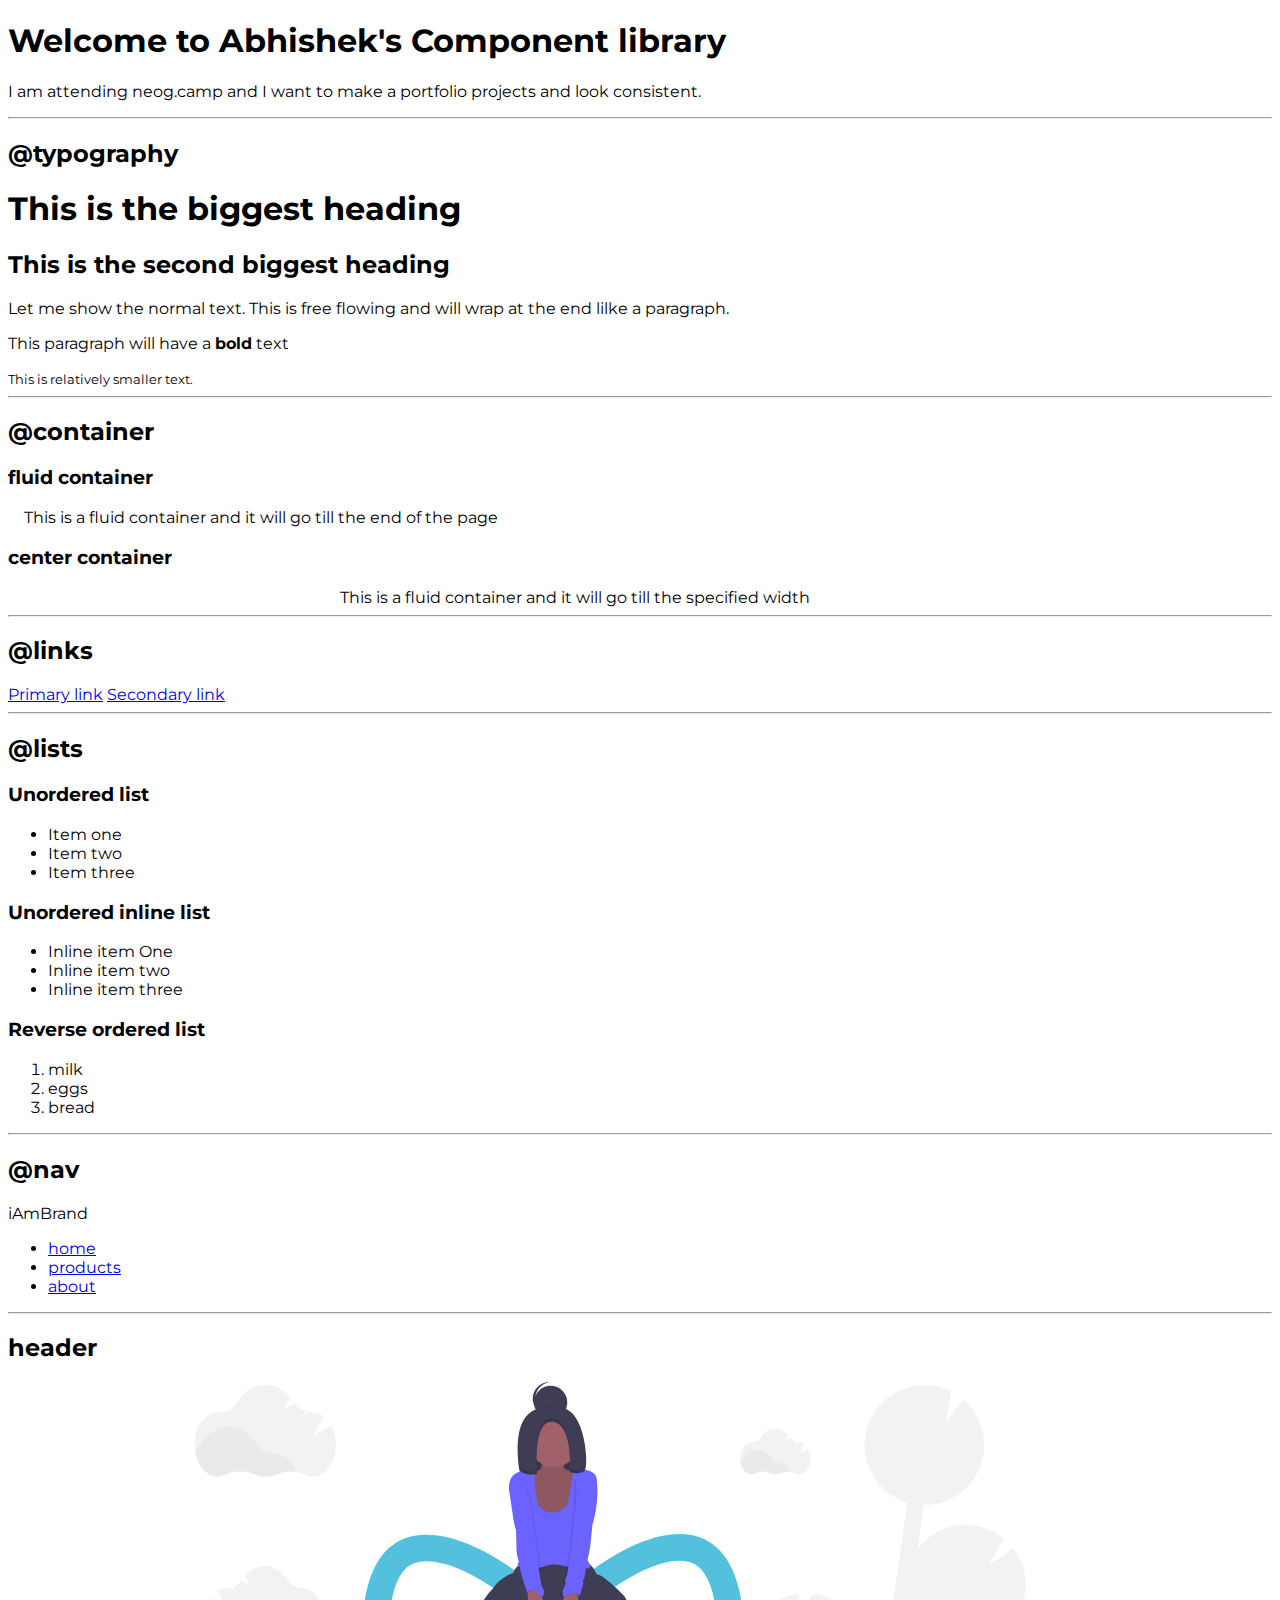
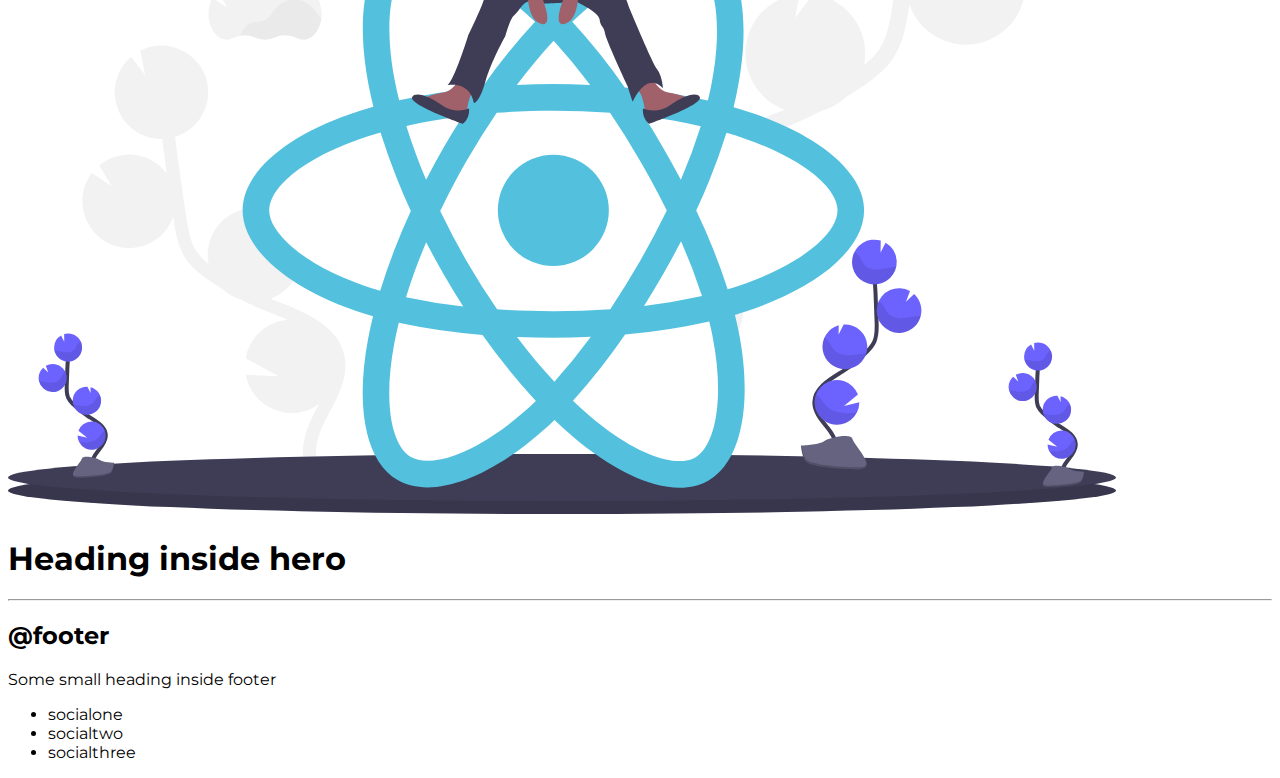
==== index.html @ 6c7a48fd "container" ====
<!DOCTYPE html>
<html lang="en">
<head>
    <meta charset="UTF-8">
    <meta name="viewport" content="width=device-width, initial-scale=1.0">
    <title>Component Library</title>
    
    <link href="styles.css" rel="stylesheet" />
</head>
<body>
    <h1>Welcome to Abhishek's Component library</h1>
    
    <p>I am attending neog.camp and I want to make a portfolio projects and look consistent.</p>
    <hr>

    <h2>@typography</h2>

    <h1>This is the biggest heading</h1>
    <h2>This is the second biggest heading</h2>
    <p>Let me show the normal text. This is free flowing and will wrap at the end lilke a paragraph.</p>
    <p>This paragraph will have a 
    <strong>bold</strong> text </p>
    <small>This is relatively smaller text.</small>
    <hr>
    <h2>@container</h2>
    <h3>fluid container</h3>
    <div class="container ">This is a fluid container and it will go till the end of the page</div>

    <h3>center container</h3>
    <div class="container container-center">This is a fluid container and it will go till the specified width</div>
<hr>

    <h2>@links</h2>
    <a href="/">Primary link</a>
    <a href="/">Secondary link</a>
    <hr>

    <h2>@lists</h2>
    <h3>Unordered list</h3>
    <ul>
        <li>Item one</li>
        <li>Item two</li>
        <li>Item three</li>
    </ul>

    <h3>Unordered inline list</h3>
    <ul>
        <li>Inline item One</li>
        <li>Inline item two</li>
        <li>Inline item three</li>
    </ul>

    <h3>Reverse ordered list</h3>
    <ol>
        <li>milk</li>
        <li>eggs</li>
        <li>bread</li>
    </ol>
    <hr />
    <h2>@nav</h2>
    <nav>
        <div>iAmBrand</div>
        <ul>
            <li>
                <a href="/">home</a>
            </li>
            <li>
                <a href="/">products</a>
            </li>
            <li>
                <a href="/">about</a>
            </li>
        </ul>
    </nav>

    <hr>

    <h2>header</h2>

    <header>
        <img src="images/hero.svg" />
        <h1>Heading inside hero</h1>
    </header>
<hr>
<h2>@footer</h2>
    <footer>
        <div>Some small heading inside footer</div>
        <ul>
            <li>socialone</li>
            <li>socialtwo</li>
            <li>socialthree</li>
        </ul>
    </footer>


</div>

</body>
</html>
---- styles.css ----
@import url('https://fonts.googleapis.com/css2?family=Montserrat:wght@400;700&display=swap');

body{
    font-family: 'Montserrat', sans-serif;
}

/** container**/
.container{
    padding-left: 1rem;
    padding-right: 1rem;
}
.container-center{
    max-width: 600px;
    margin: auto;
}
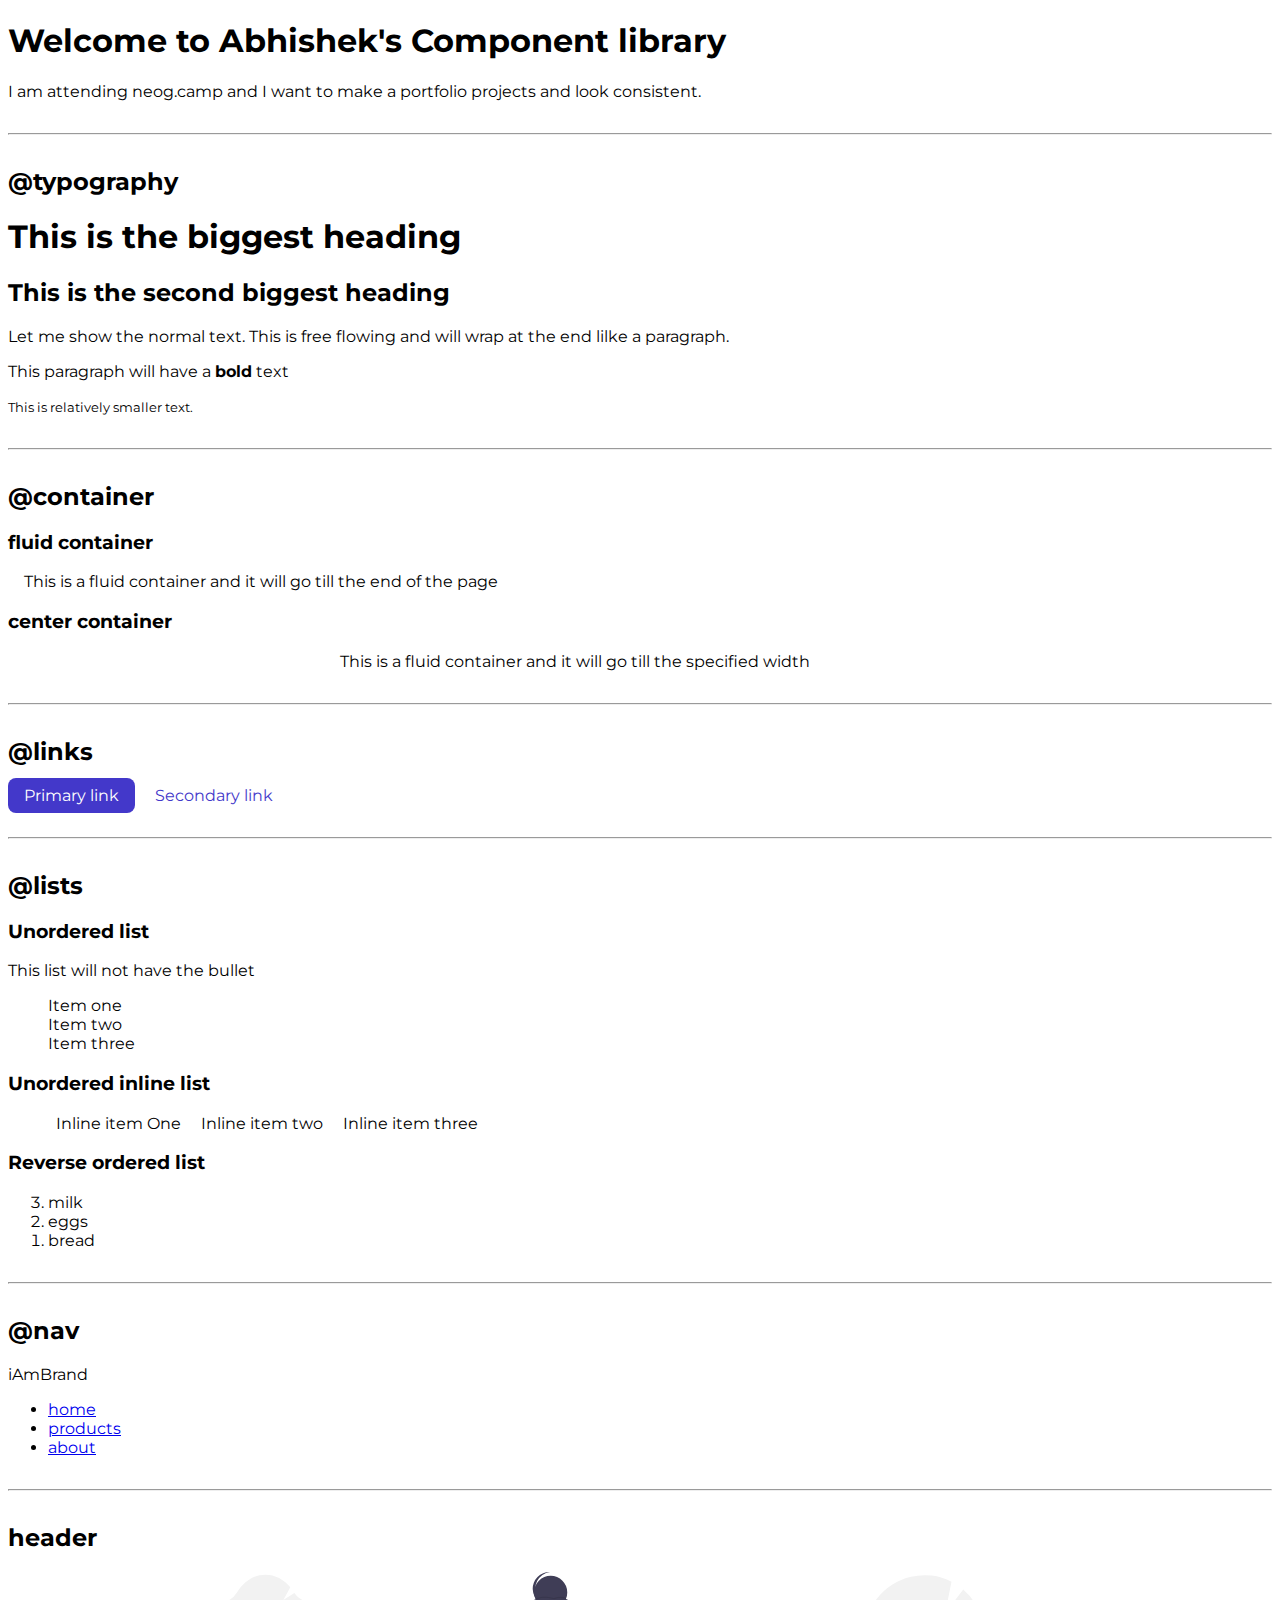
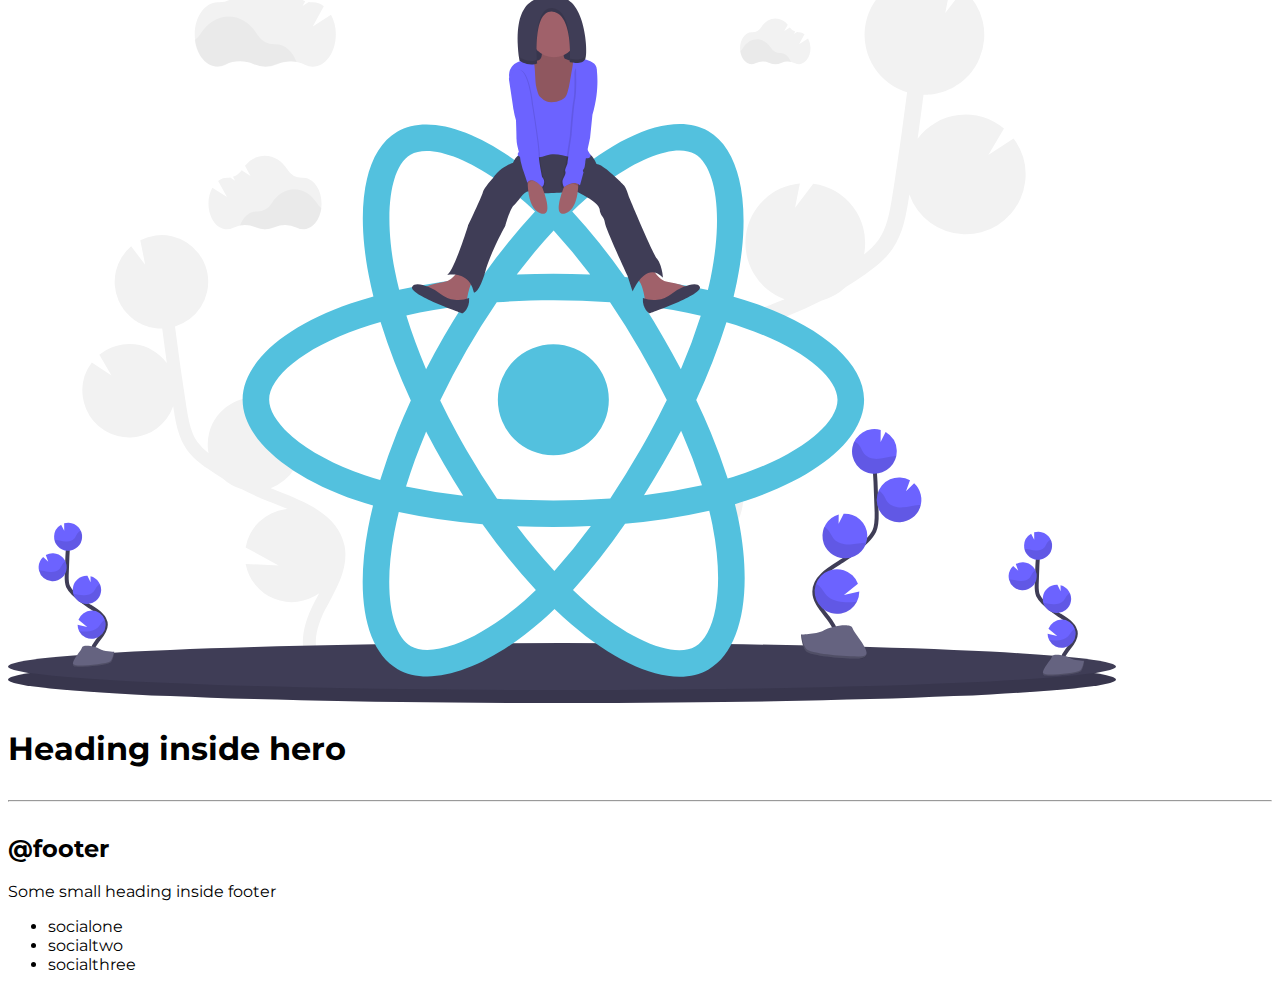
==== commit b7156a80: "list" ====
--- a/index.html
+++ b/index.html
@@ -31,27 +31,28 @@
 <hr>
 
     <h2>@links</h2>
-    <a href="/">Primary link</a>
-    <a href="/">Secondary link</a>
+    <a class="link link-primary href="/">Primary link</a>
+    <a class="link link-secondary href="/">Secondary link</a>
     <hr>
 
     <h2>@lists</h2>
     <h3>Unordered list</h3>
-    <ul>
+    <p>This list will not have the  bullet</p>
+    <ul class="list-non-bullet">
         <li>Item one</li>
         <li>Item two</li>
         <li>Item three</li>
     </ul>
 
     <h3>Unordered inline list</h3>
-    <ul>
-        <li>Inline item One</li>
-        <li>Inline item two</li>
-        <li>Inline item three</li>
+    <ul class="list-non-bullet">
+        <li class="list-item-inline">Inline item One</li>
+        <li class="list-item-inline">Inline item two</li>
+        <li class="list-item-inline">Inline item three</li>
     </ul>
 
     <h3>Reverse ordered list</h3>
-    <ol>
+    <ol reversed>
         <li>milk</li>
         <li>eggs</li>
         <li>bread</li>
--- a/styles.css
+++ b/styles.css
@@ -1,15 +1,46 @@
 @import url('https://fonts.googleapis.com/css2?family=Montserrat:wght@400;700&display=swap');
 
+:root {
+    --primary-color: #4338CA;
+}
 body{
     font-family: 'Montserrat', sans-serif;
 }
 
 /** container**/
 .container{
-    padding-left: 1rem;
-    padding-right: 1rem;
+    padding: 0rem 1rem
 }
 .container-center{
     max-width: 600px;
     margin: auto;
 }
+hr{
+    margin: 2rem 0rem;
+}
+/** links**/
+.link{
+    text-decoration: none;
+    padding: 0.5rem 1rem;
+}
+.link-primary{
+    background-color: var(--primary-color);
+    border-radius: 0.5rem;
+    color: white;
+}
+
+.link-secondary {
+    color: var(--primary-color);
+    border-radius: 0.5rem;
+    border : 1px solid var
+    (--primary-color);
+}
+
+.list-non-bullet {
+    list-style: none;
+}
+
+.list-item-inline{
+    display: inline ;
+    padding: 0rem 0.5rem;
+}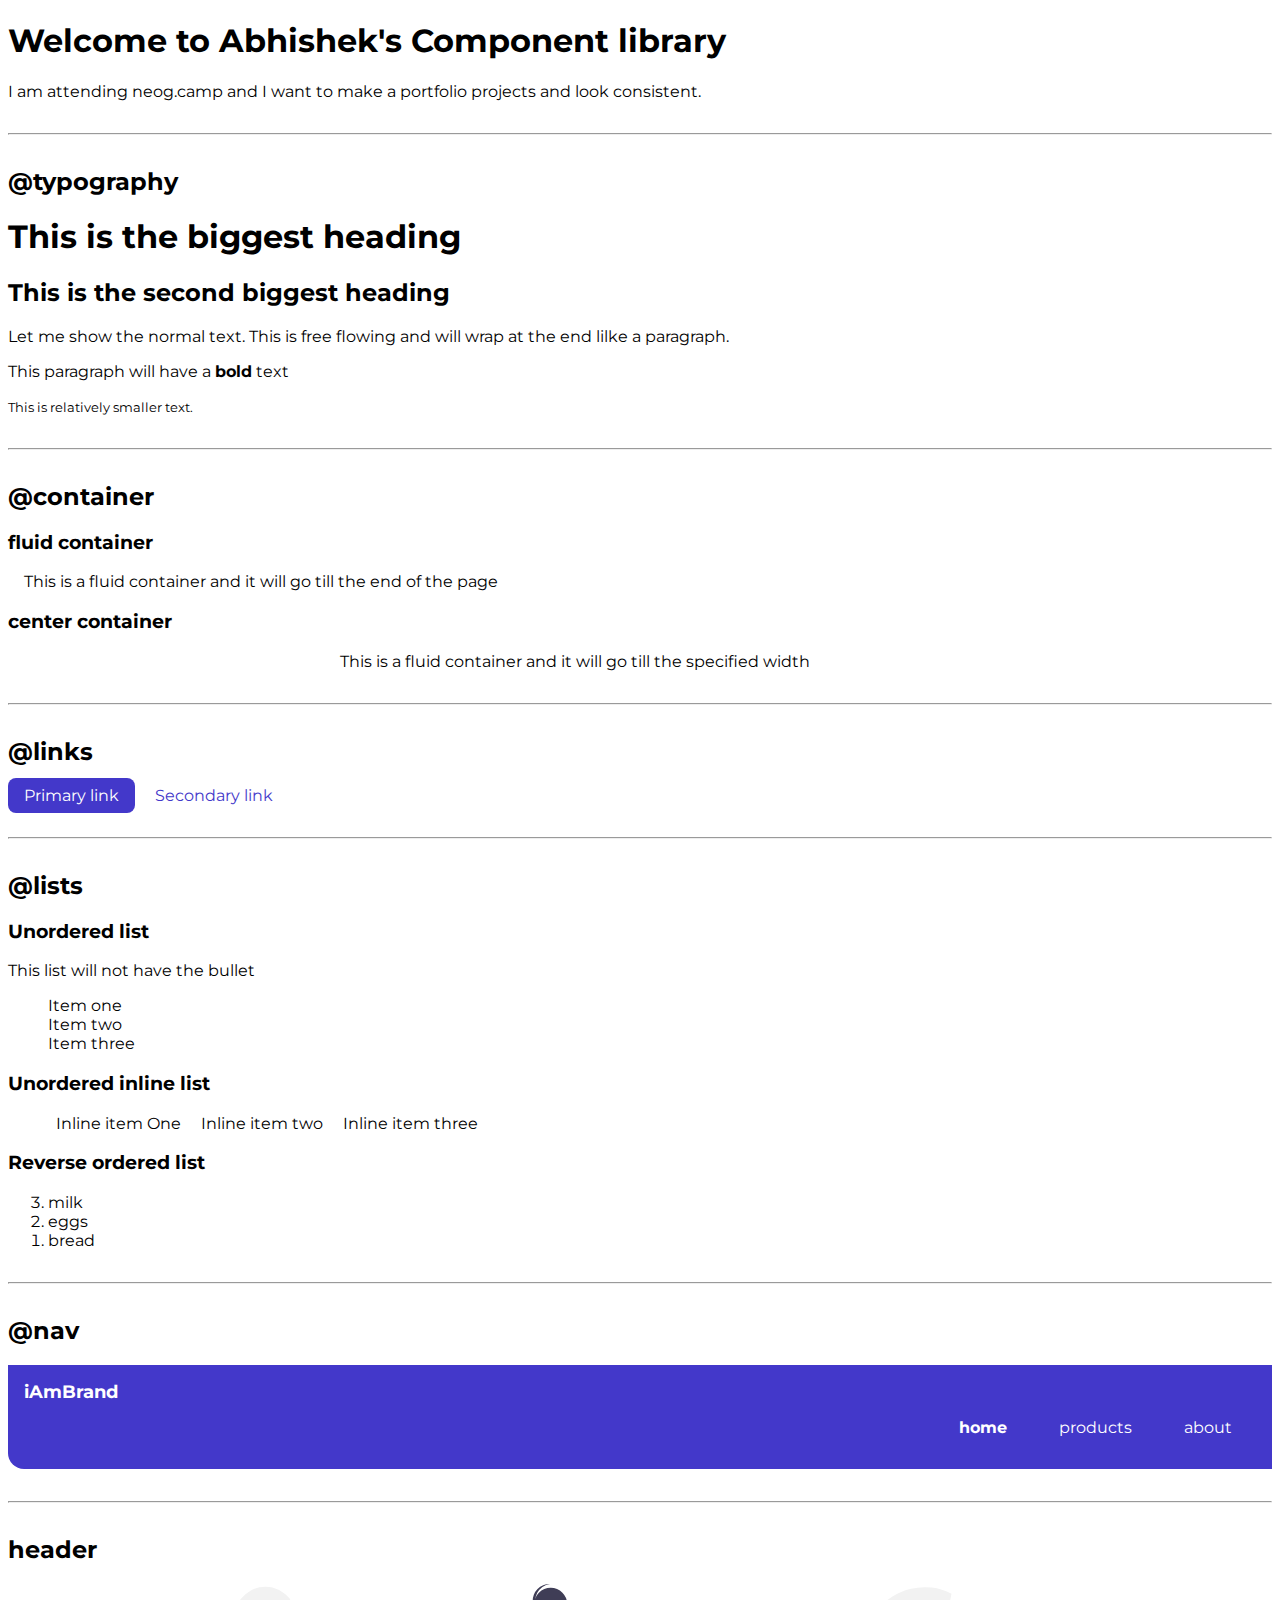
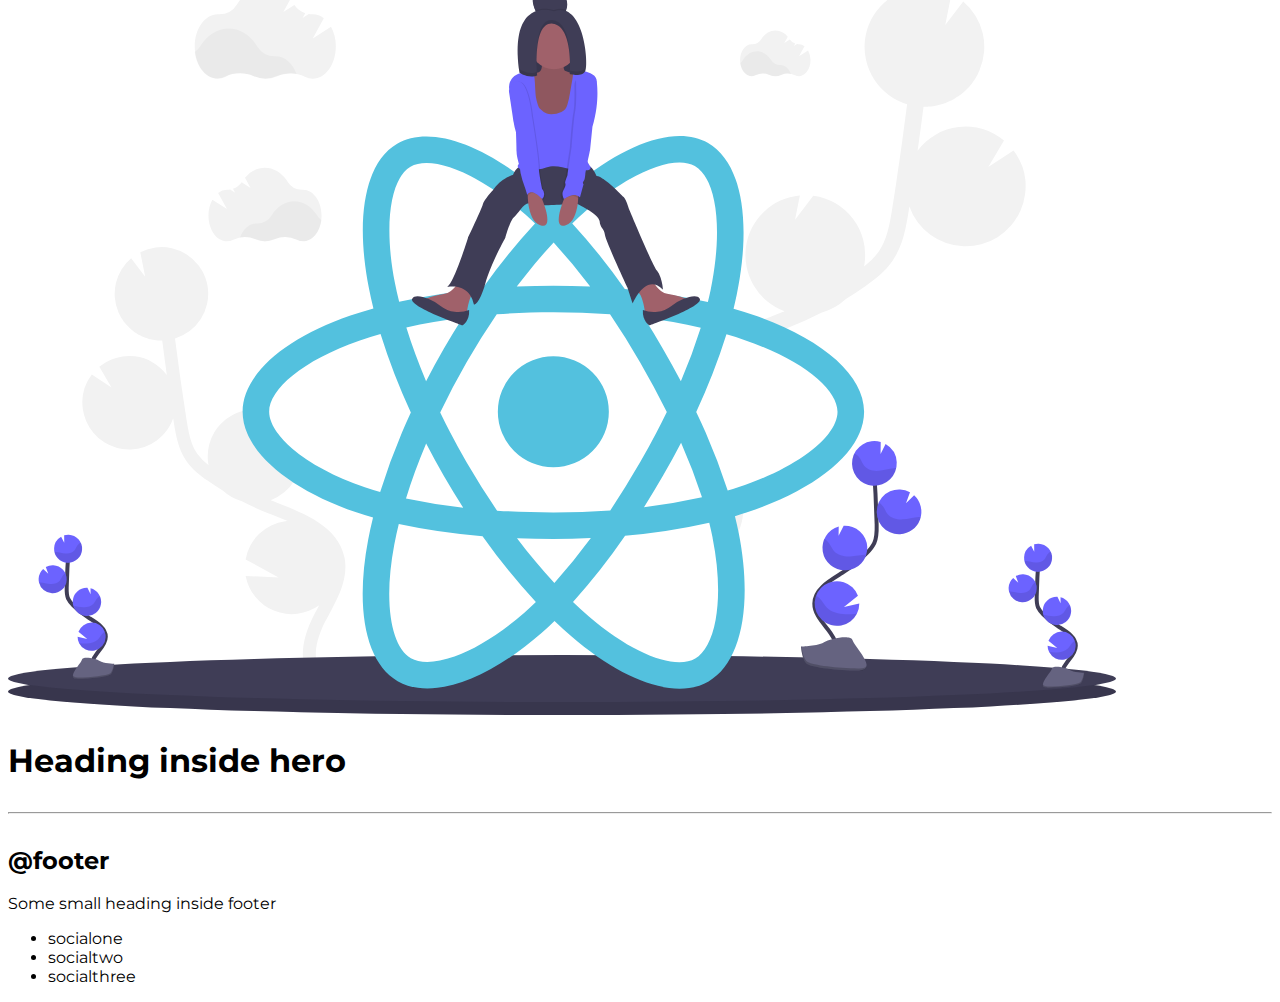
==== commit 0c5264b9: "navigation" ====
--- a/index.html
+++ b/index.html
@@ -59,17 +59,17 @@
     </ol>
     <hr />
     <h2>@nav</h2>
-    <nav>
-        <div>iAmBrand</div>
-        <ul>
-            <li>
-                <a href="/">home</a>
+    <nav class="navigation">
+        <div class="nav-brand">iAmBrand</div>
+        <ul class="list-non-bullet nav-pills">
+            <li class="list-item-inline">
+                <a class="link link-active" href="/">home</a>
             </li>
-            <li>
-                <a href="/">products</a>
+            <li class="list-item-inline">
+                <a class="link" href="/">products</a>
             </li>
-            <li>
-                <a href="/">about</a>
+            <li class="list-item-inline">
+                <a class="link" href="/">about</a>
             </li>
         </ul>
     </nav>
--- a/styles.css
+++ b/styles.css
@@ -43,4 +43,29 @@
 .list-item-inline{
     display: inline ;
     padding: 0rem 0.5rem;
+}
+
+/**  navigation**/
+.navigation {
+    background-color: var(--primary-color);
+    color: white;
+    padding: 1rem;
+    border-bottom-left-radius: 1rem;
+}
+
+.navigation .nav-brand{
+    font-weight: bold;
+    font-size: 1.1rem;
+}
+
+.navigation .link{
+    color: white;
+}
+
+.navigation .nav-pills {
+    text-align: right;
+}
+
+.navigation .link-active{
+    font-weight: bold;
 }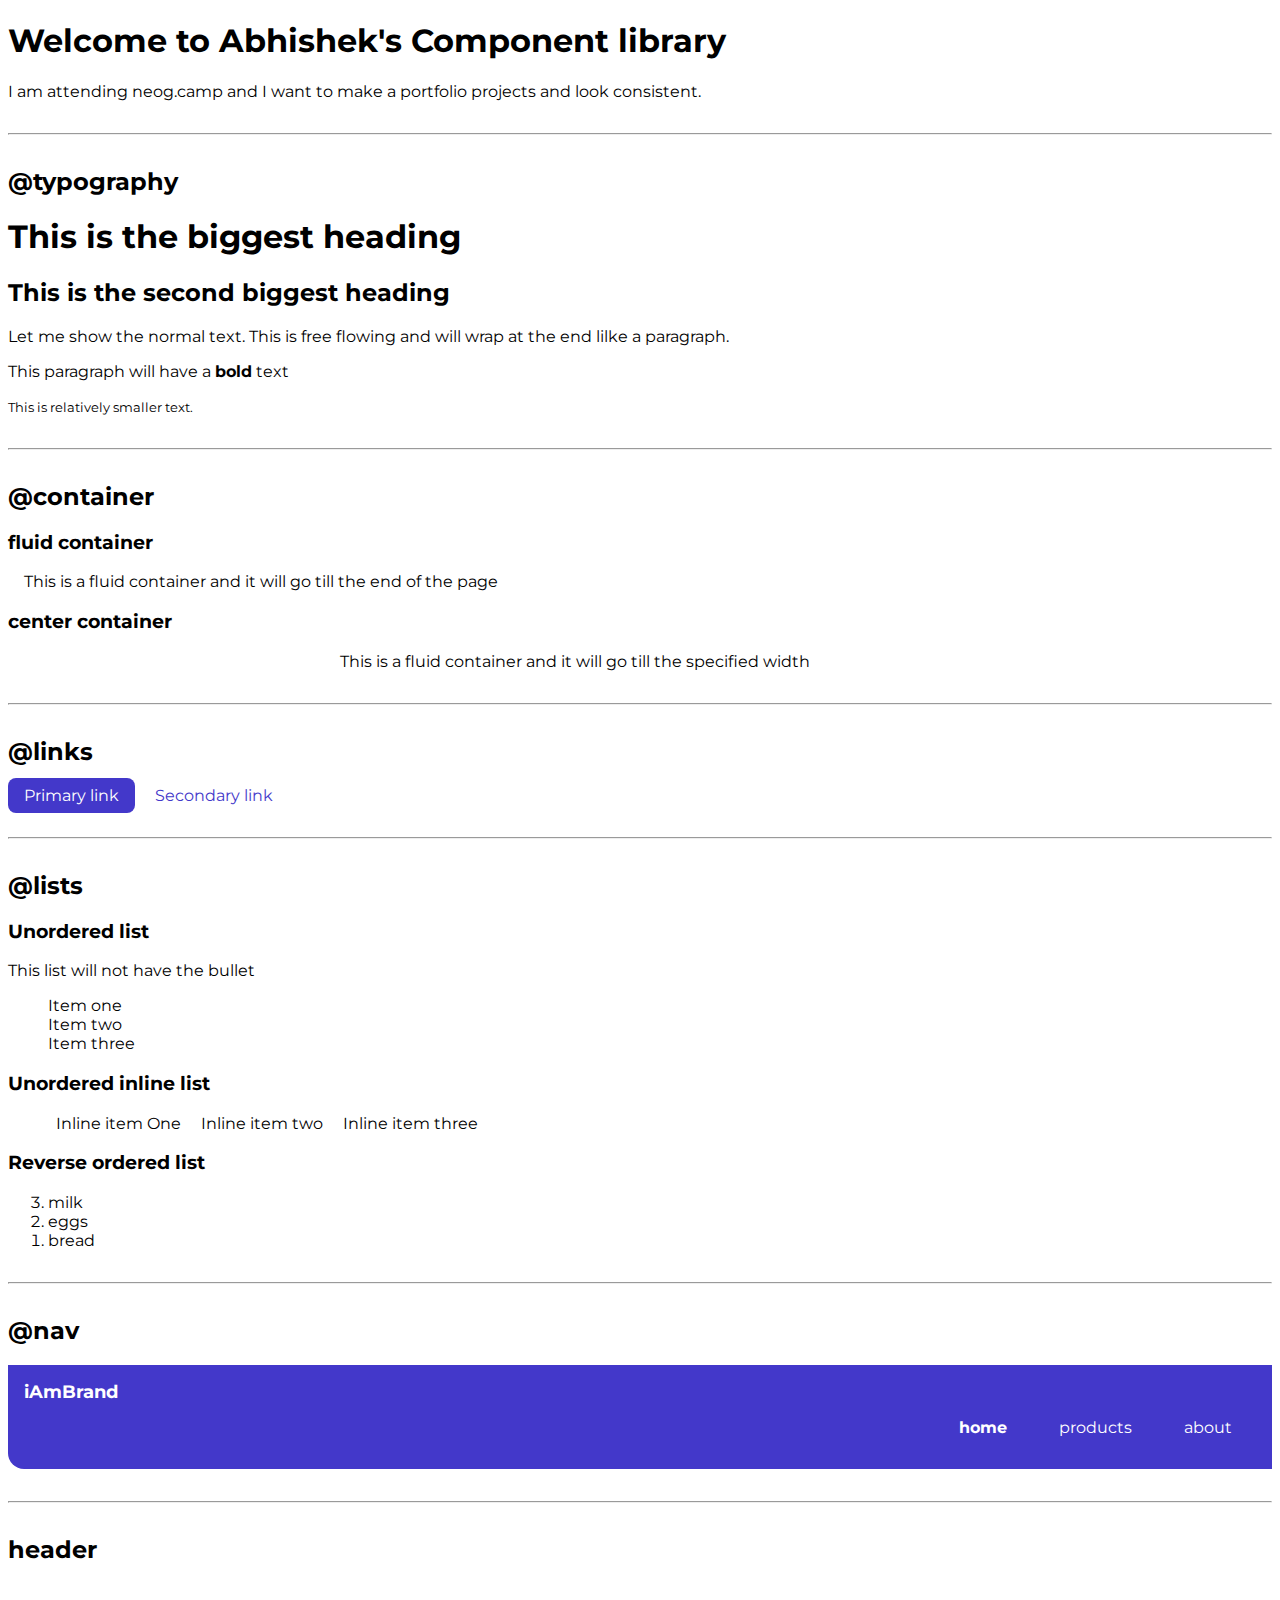
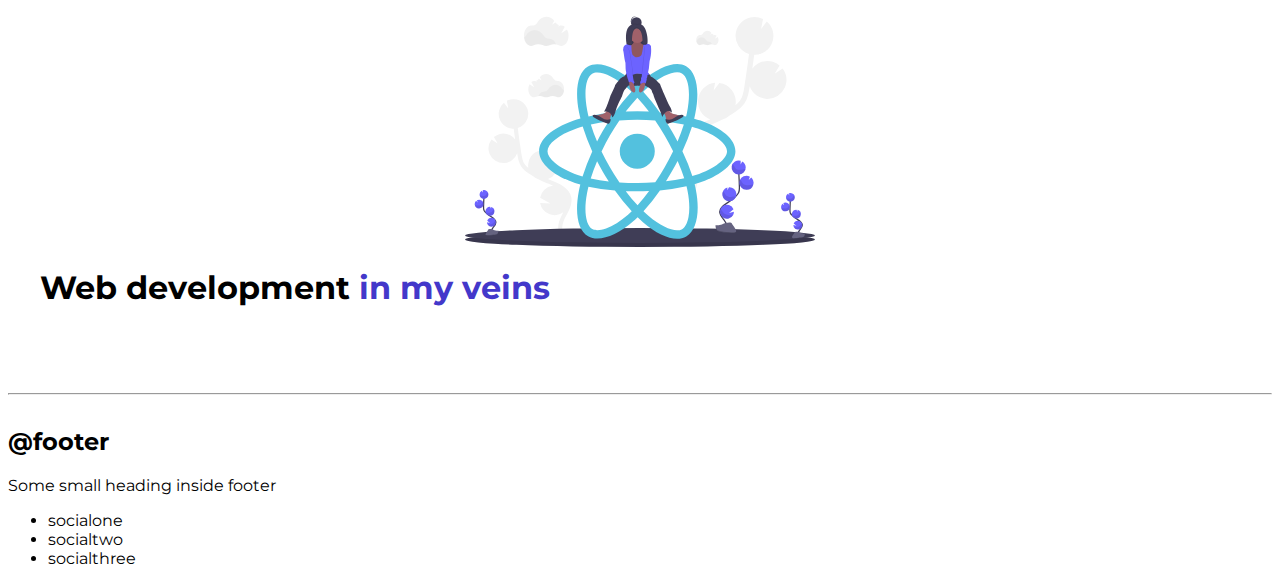
==== commit a70eab2c: "header" ====
--- a/index.html
+++ b/index.html
@@ -78,9 +78,9 @@
 
     <h2>header</h2>
 
-    <header>
-        <img src="images/hero.svg" />
-        <h1>Heading inside hero</h1>
+    <header class="hero">
+        <img class="hero-img" src="images/hero.svg" />
+        <h1 class="hero-heading" >Web development <span class="heading-inverted">in my veins</span></h1>
     </header>
 <hr>
 <h2>@footer</h2>
--- a/styles.css
+++ b/styles.css
@@ -2,6 +2,7 @@
 
 :root {
     --primary-color: #4338CA;
+    --dark-gray: #71717A;
 }
 body{
     font-family: 'Montserrat', sans-serif;
@@ -68,4 +69,20 @@
 
 .navigation .link-active{
     font-weight: bold;
+}
+
+/** header **/
+.hero{
+    padding: 2rem;
+}
+
+.hero .hero-img{
+    max-width: 350px;
+    display: block;
+    margin: auto;
+}
+
+.hero .hero-heading .heading-inverted{
+    padding-top: 1rem;
+    color : var(--primary-color);
 }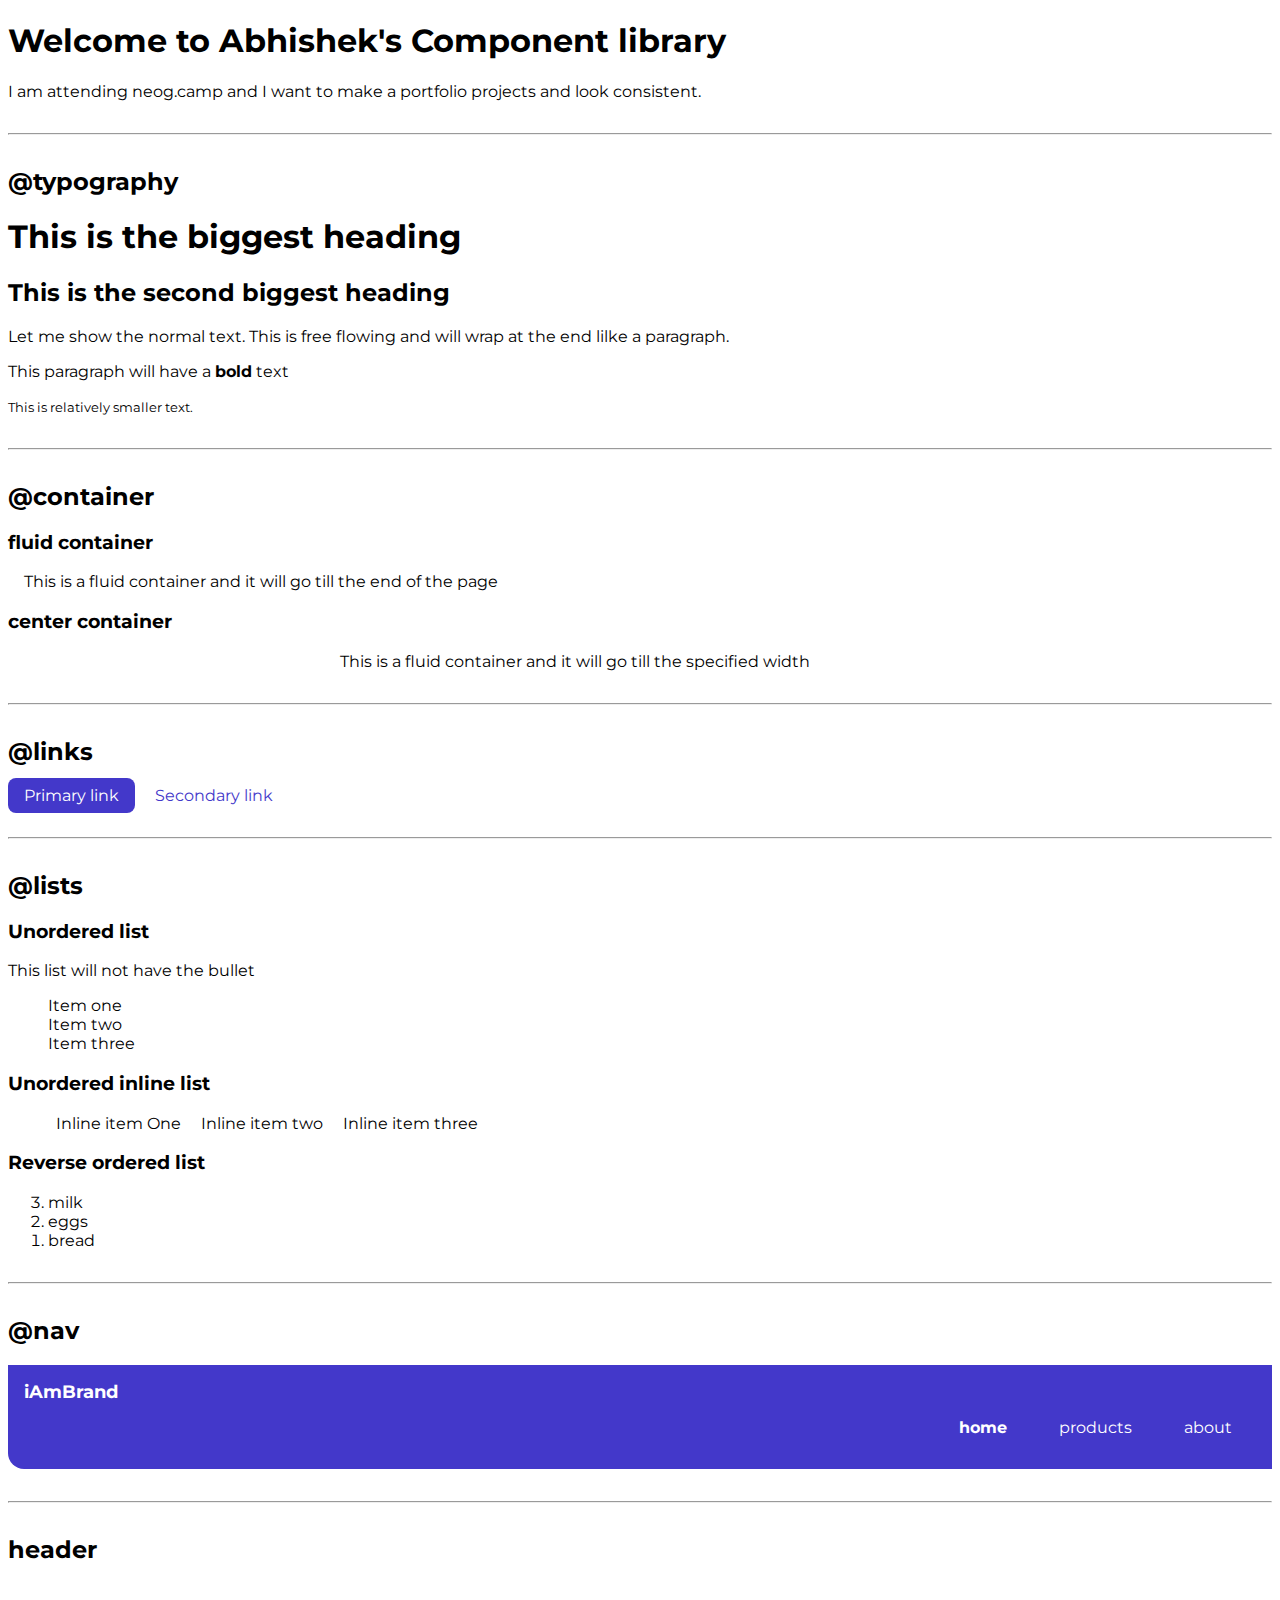
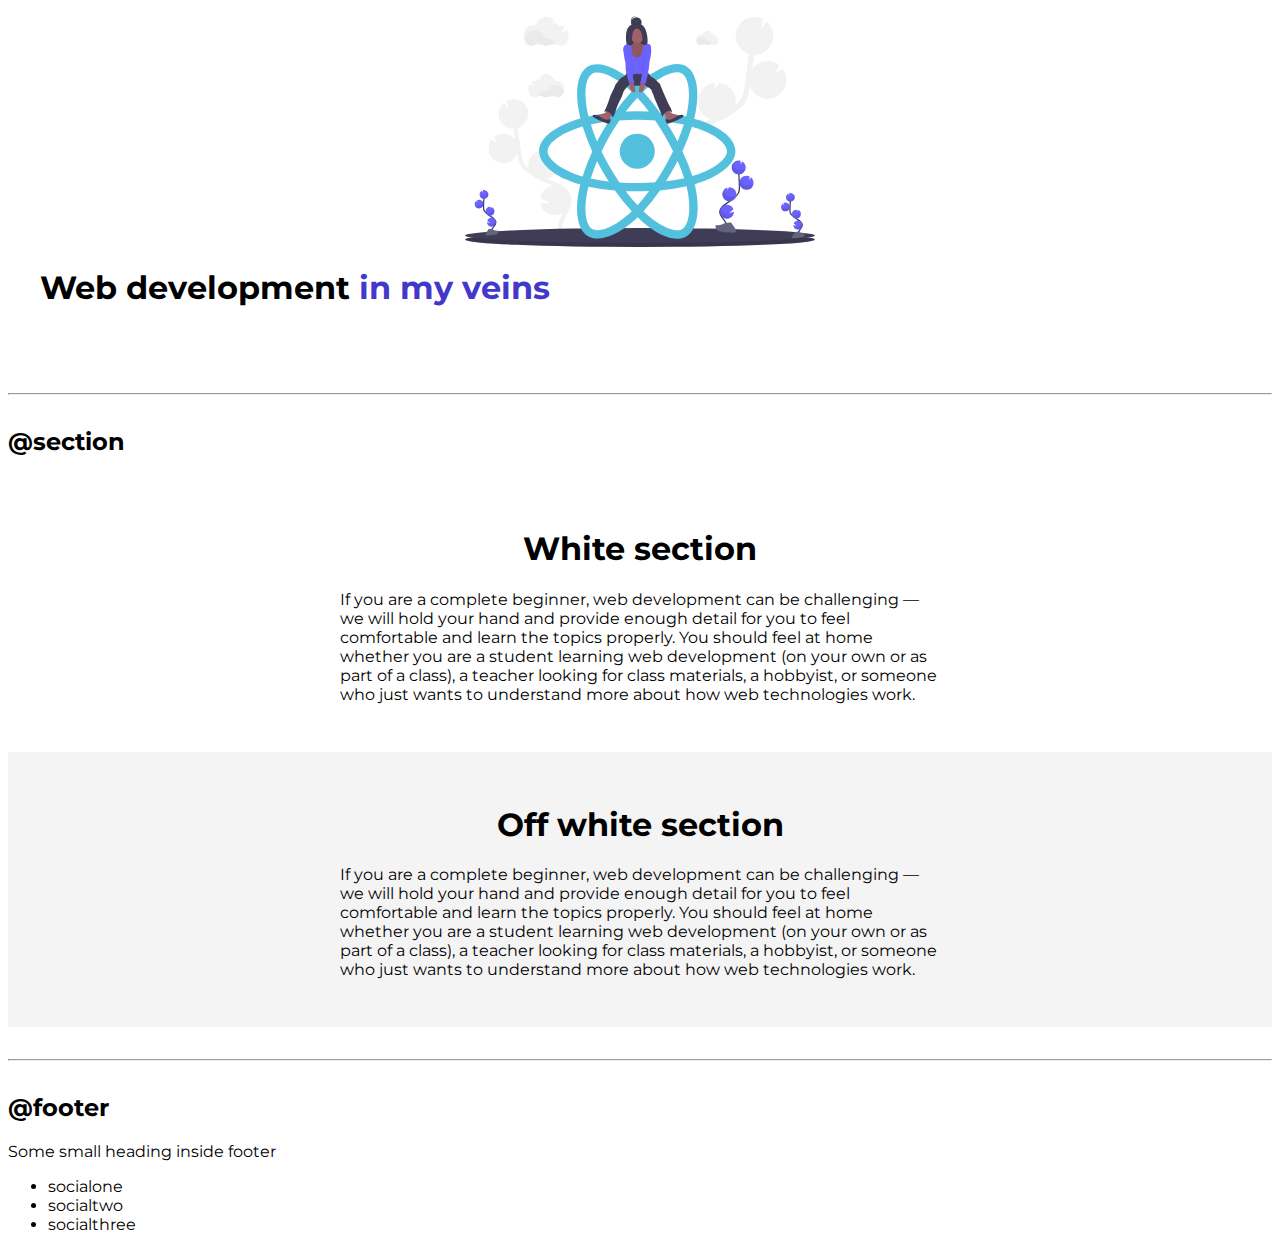
==== commit 3ca59db0: "section" ====
--- a/index.html
+++ b/index.html
@@ -83,6 +83,25 @@
         <h1 class="hero-heading" >Web development <span class="heading-inverted">in my veins</span></h1>
     </header>
 <hr>
+
+<h2>@section</h2>
+<section class="section">
+    <div class="container container-center">
+    <h1>White section</h1>
+    <p>If you are a complete beginner, web development can be challenging — we will hold your hand and provide enough detail for you to feel comfortable and learn the topics properly. You should feel at home whether you are a student learning web development (on your own or as part of a class), a teacher looking for class materials, a hobbyist, or someone who just wants to understand more about how web technologies work.</p>
+    </div>
+</section>
+
+<section class="section ow">
+    <div class="container container-center">
+        <h1>Off white section</h1>
+    <p>If you are a complete beginner, web development can be challenging — we will hold your hand and provide enough detail for you to feel comfortable and learn the topics properly. You should feel at home whether you are a student learning web development (on your own or as part of a class), a teacher looking for class materials, a hobbyist, or someone who just wants to understand more about how web technologies work.</p>
+    </div>
+</section>
+
+<hr>
+
+
 <h2>@footer</h2>
     <footer>
         <div>Some small heading inside footer</div>
--- a/styles.css
+++ b/styles.css
@@ -3,6 +3,7 @@
 :root {
     --primary-color: #4338CA;
     --dark-gray: #71717A;
+    --off-white: #F4F4F5;
 }
 body{
     font-family: 'Montserrat', sans-serif;
@@ -85,4 +86,17 @@
 .hero .hero-heading .heading-inverted{
     padding-top: 1rem;
     color : var(--primary-color);
+}
+
+/** sections **/
+
+.section{
+    padding: 2rem;
+}
+.section h1{
+    text-align: center;
+} 
+
+.ow {
+    background-color: var(--off-white);
 }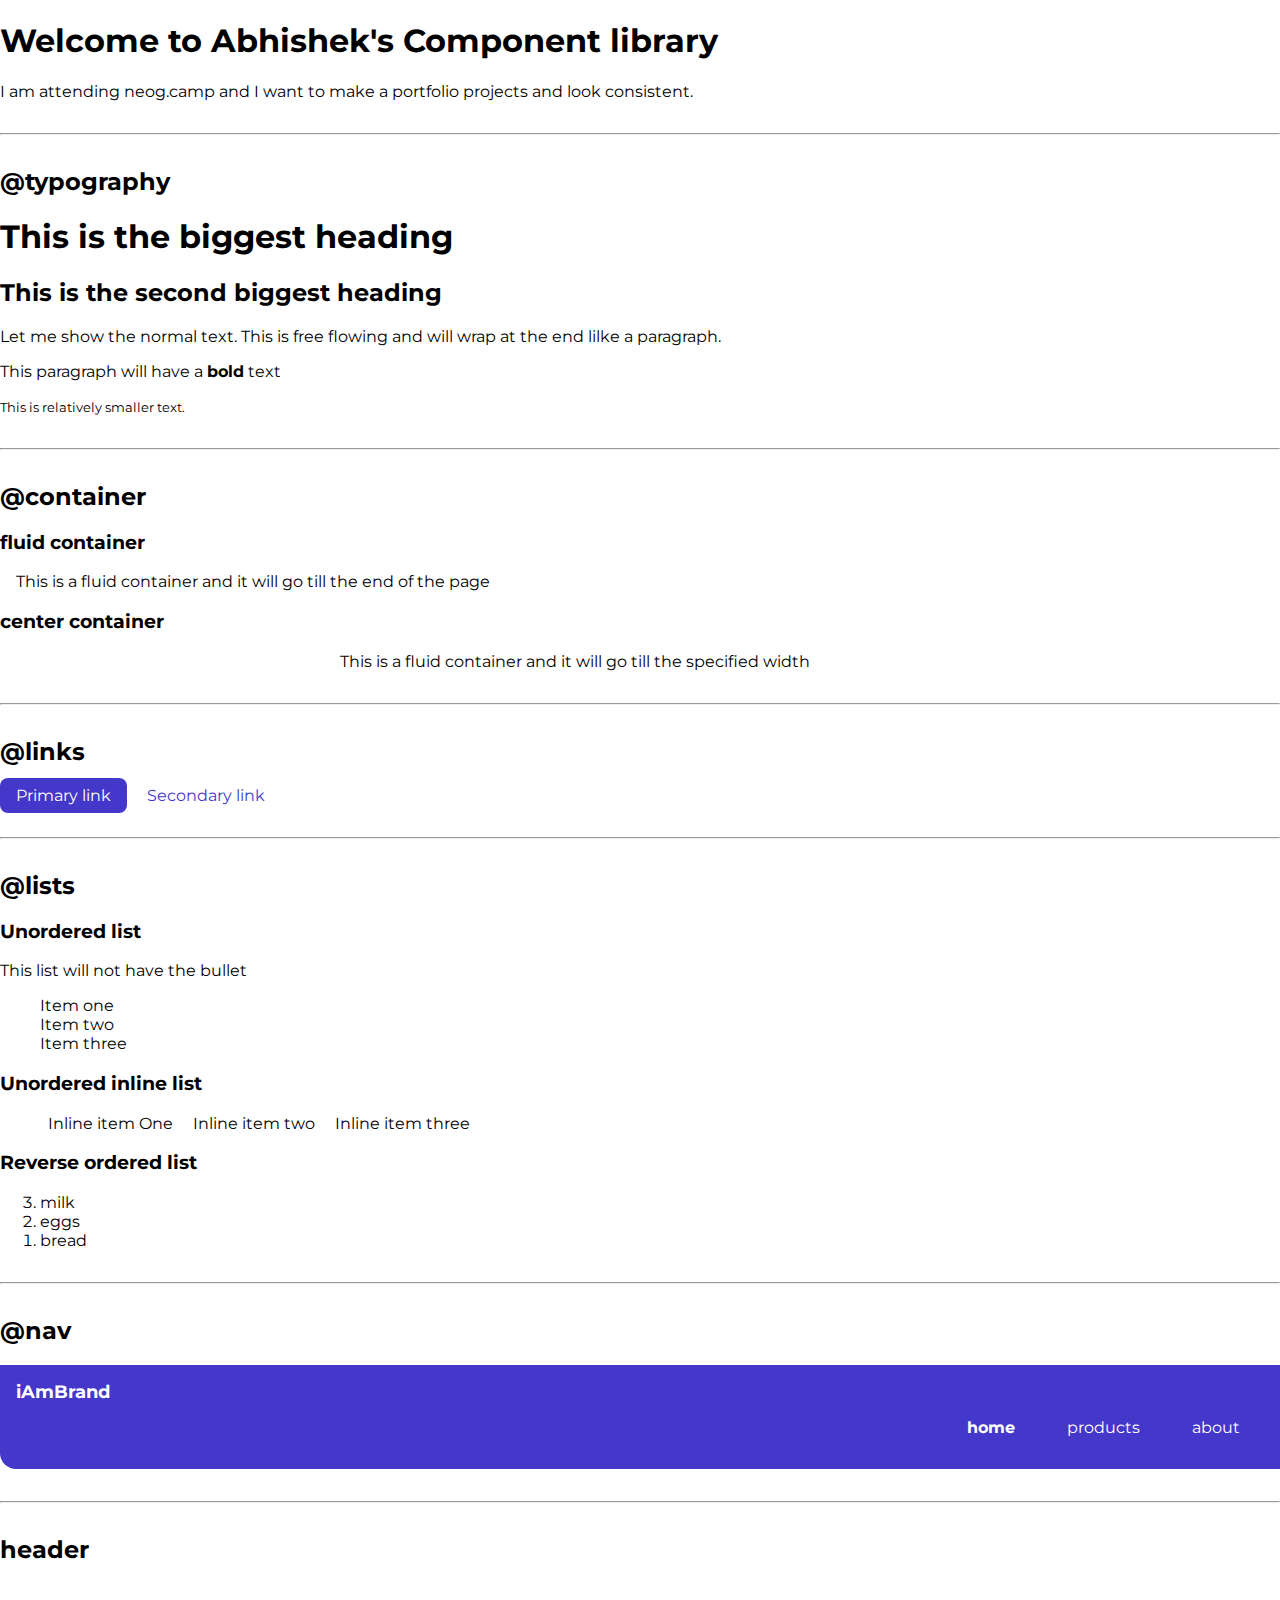
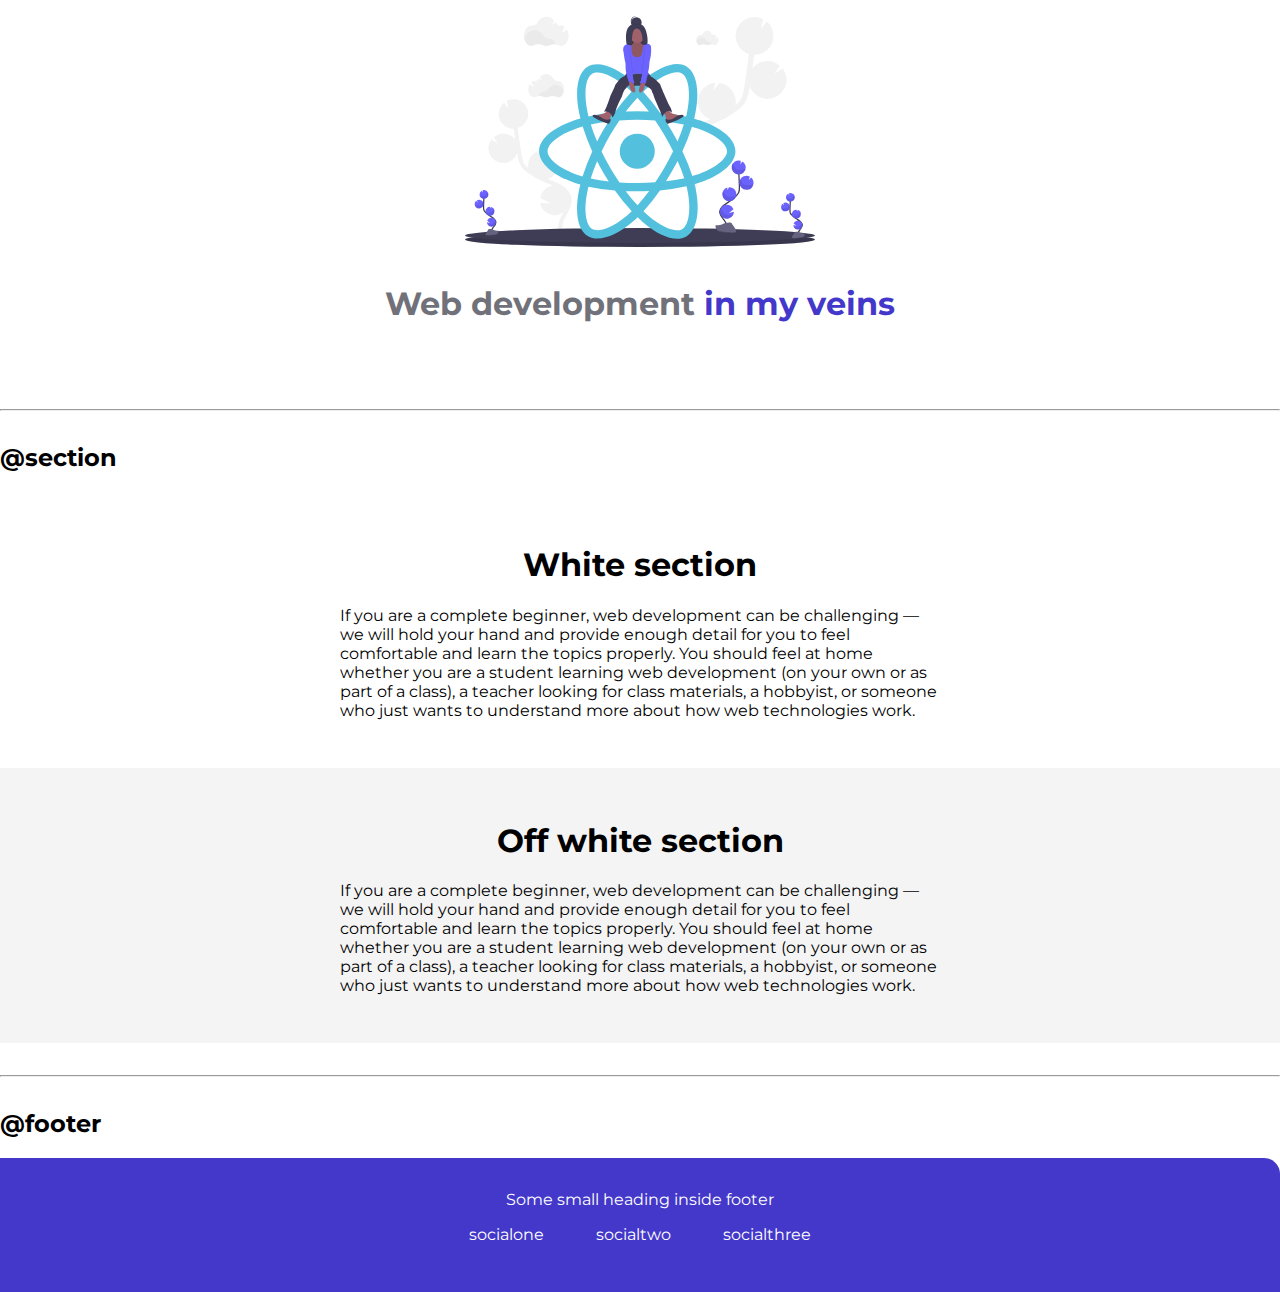
==== commit b2f46836: "footer-1" ====
--- a/index.html
+++ b/index.html
@@ -103,12 +103,24 @@
 
 
 <h2>@footer</h2>
-    <footer>
-        <div>Some small heading inside footer</div>
-        <ul>
-            <li>socialone</li>
-            <li>socialtwo</li>
-            <li>socialthree</li>
+    <footer class="footer">
+        <div class="footer-header">Some small heading inside footer</div>
+        <ul class="social-links list-non-bullet">
+            <li class="list-item-inline">
+                <a class="link" href="/">
+                    socialone
+                </a>
+            </li>
+            <li class="list-item-inline">
+                <a class="link non-bullet" href="/">
+                    socialtwo
+                </a>
+            </li>
+            <li class="list-item-inline">
+                <a class="link non-bullet" href="/">
+                    socialthree
+                </a>
+            </li>
         </ul>
     </footer>
 
--- a/styles.css
+++ b/styles.css
@@ -7,6 +7,7 @@
 }
 body{
     font-family: 'Montserrat', sans-serif;
+    margin: 0px;
 }
 
 /** container**/
@@ -83,8 +84,13 @@
     margin: auto;
 }
 
+.hero .hero-heading {
+    text-align: center;
+    padding-top: 1rem;
+    color : var(--dark-gray);
+}
+
 .hero .hero-heading .heading-inverted{
-    padding-top: 1rem;
     color : var(--primary-color);
 }
 
@@ -99,4 +105,22 @@
 
 .ow {
     background-color: var(--off-white);
+}
+
+/** Footers **/
+
+.footer {
+    background-color: var(--primary-color);
+    padding: 2rem 1rem;
+    text-align: center;
+    color: white;
+    border-top-right-radius: 1rem;
+}
+
+.footer .link{
+    color: white;
+}
+
+.footer ul{
+    padding-inline-start: 0px;
 }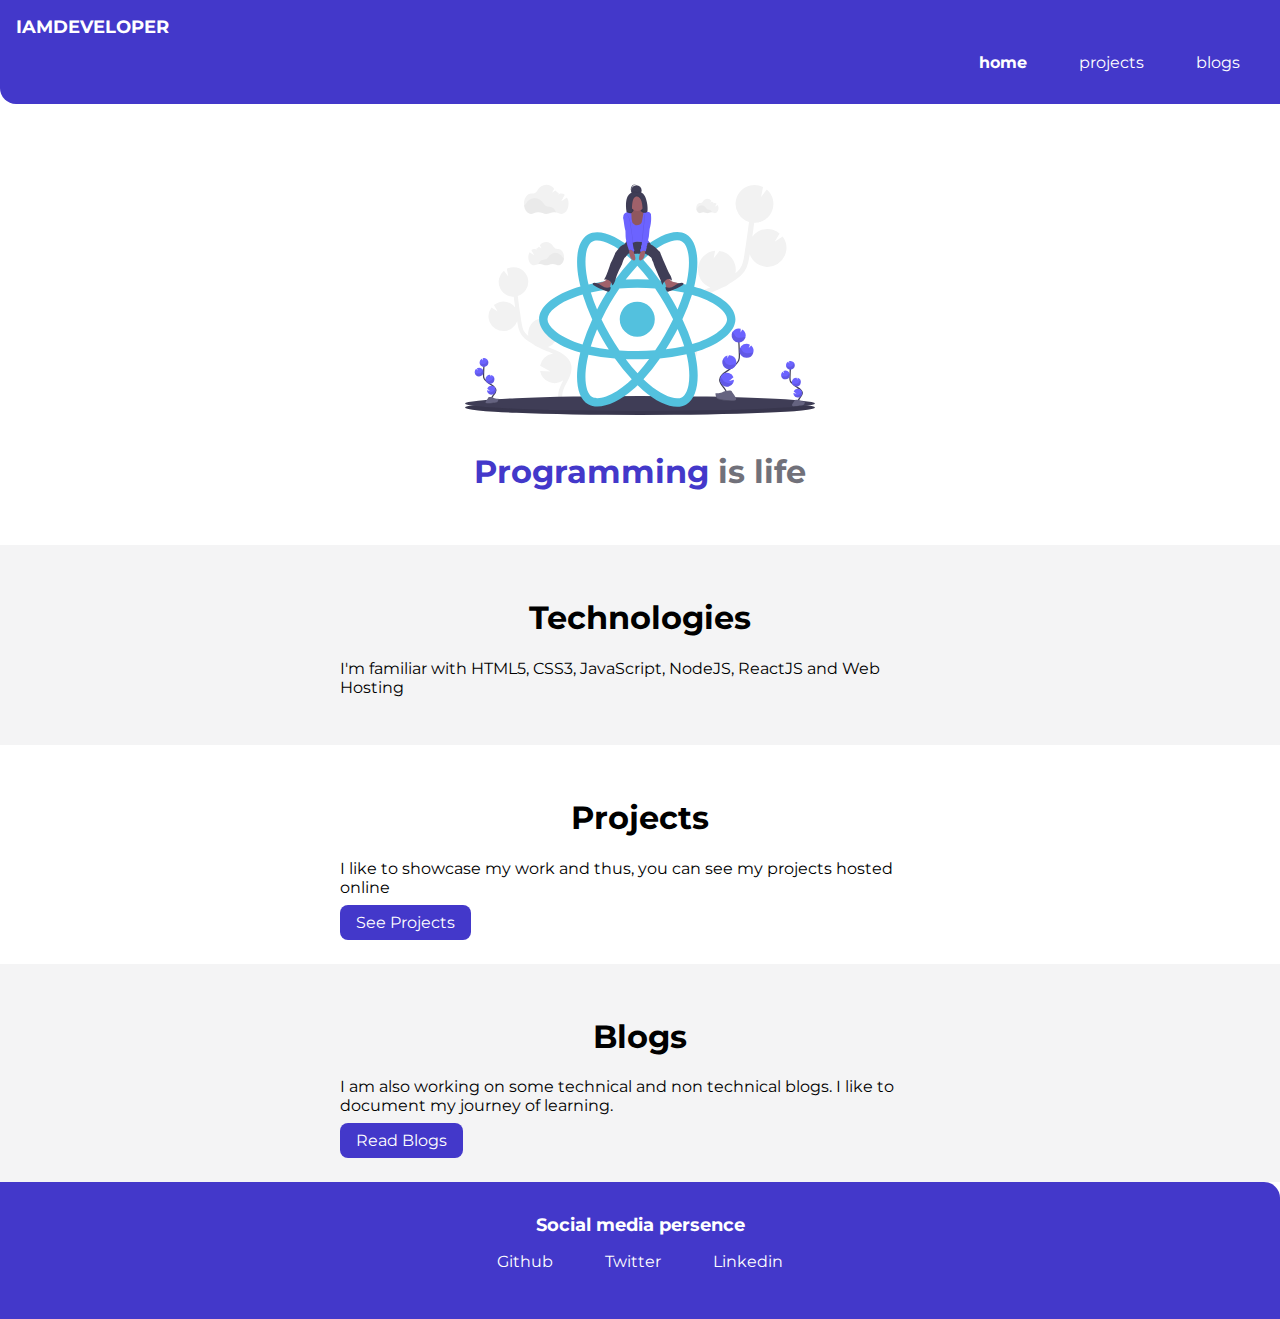
==== commit 5e6b92f5: "all set" ====
--- a/index.html
+++ b/index.html
@@ -3,129 +3,73 @@
 <head>
     <meta charset="UTF-8">
     <meta name="viewport" content="width=device-width, initial-scale=1.0">
-    <title>Component Library</title>
-    
+    <title>Home | Adarsh Balika</title>
     <link href="styles.css" rel="stylesheet" />
 </head>
 <body>
-    <h1>Welcome to Abhishek's Component library</h1>
-    
-    <p>I am attending neog.camp and I want to make a portfolio projects and look consistent.</p>
-    <hr>
-
-    <h2>@typography</h2>
-
-    <h1>This is the biggest heading</h1>
-    <h2>This is the second biggest heading</h2>
-    <p>Let me show the normal text. This is free flowing and will wrap at the end lilke a paragraph.</p>
-    <p>This paragraph will have a 
-    <strong>bold</strong> text </p>
-    <small>This is relatively smaller text.</small>
-    <hr>
-    <h2>@container</h2>
-    <h3>fluid container</h3>
-    <div class="container ">This is a fluid container and it will go till the end of the page</div>
-
-    <h3>center container</h3>
-    <div class="container container-center">This is a fluid container and it will go till the specified width</div>
-<hr>
-
-    <h2>@links</h2>
-    <a class="link link-primary href="/">Primary link</a>
-    <a class="link link-secondary href="/">Secondary link</a>
-    <hr>
-
-    <h2>@lists</h2>
-    <h3>Unordered list</h3>
-    <p>This list will not have the  bullet</p>
-    <ul class="list-non-bullet">
-        <li>Item one</li>
-        <li>Item two</li>
-        <li>Item three</li>
-    </ul>
-
-    <h3>Unordered inline list</h3>
-    <ul class="list-non-bullet">
-        <li class="list-item-inline">Inline item One</li>
-        <li class="list-item-inline">Inline item two</li>
-        <li class="list-item-inline">Inline item three</li>
-    </ul>
-
-    <h3>Reverse ordered list</h3>
-    <ol reversed>
-        <li>milk</li>
-        <li>eggs</li>
-        <li>bread</li>
-    </ol>
-    <hr />
-    <h2>@nav</h2>
     <nav class="navigation">
-        <div class="nav-brand">iAmBrand</div>
+        <div class="nav-brand">IAMDEVELOPER</div>
         <ul class="list-non-bullet nav-pills">
             <li class="list-item-inline">
                 <a class="link link-active" href="/">home</a>
             </li>
             <li class="list-item-inline">
-                <a class="link" href="/">products</a>
+                <a class="link" href="/projects.html">projects</a>
             </li>
             <li class="list-item-inline">
-                <a class="link" href="/">about</a>
+                <a class="link" href="/blogs.html">blogs</a>
             </li>
         </ul>
     </nav>
 
-    <hr>
-
-    <h2>header</h2>
-
     <header class="hero">
         <img class="hero-img" src="images/hero.svg" />
-        <h1 class="hero-heading" >Web development <span class="heading-inverted">in my veins</span></h1>
+        <h1 class="hero-heading" > <span class="heading-inverted">Programming</span> is life</h1>
     </header>
-<hr>
 
-<h2>@section</h2>
-<section class="section">
-    <div class="container container-center">
-    <h1>White section</h1>
-    <p>If you are a complete beginner, web development can be challenging — we will hold your hand and provide enough detail for you to feel comfortable and learn the topics properly. You should feel at home whether you are a student learning web development (on your own or as part of a class), a teacher looking for class materials, a hobbyist, or someone who just wants to understand more about how web technologies work.</p>
-    </div>
-</section>
+    <section class="section ow">
+        <div class="container container-center">
+            <h1>Technologies</h1>
+            <p>I'm familiar with HTML5, CSS3, JavaScript, NodeJS, ReactJS and Web Hosting</p>
+        </div>
+    </section>
 
-<section class="section ow">
-    <div class="container container-center">
-        <h1>Off white section</h1>
-    <p>If you are a complete beginner, web development can be challenging — we will hold your hand and provide enough detail for you to feel comfortable and learn the topics properly. You should feel at home whether you are a student learning web development (on your own or as part of a class), a teacher looking for class materials, a hobbyist, or someone who just wants to understand more about how web technologies work.</p>
-    </div>
-</section>
+    <section class="section">
+        <div class="container container-center">
+            <h1>Projects</h1>
+            <p>I like to showcase my work and thus, you can see my projects hosted online</p>
+            <a class="link link-primary" href="/">See Projects</a>
+        </div>
+    </section>
 
-<hr>
+    <section class="section ow">
+        <div class="container container-center">
+            <h1>Blogs</h1>
+            <p>I am also working on some technical and non technical blogs. I like to document my journey of learning.</p>
+            <a class="link link-primary" href="/">Read Blogs</a>
+        </div>
+    </section>
 
-
-<h2>@footer</h2>
     <footer class="footer">
-        <div class="footer-header">Some small heading inside footer</div>
+        <div class="footer-header">Social media persence</div>
         <ul class="social-links list-non-bullet">
             <li class="list-item-inline">
-                <a class="link" href="/">
-                    socialone
+                <a class="link" href="https://github.com/abhishekajs">
+                    Github
                 </a>
             </li>
             <li class="list-item-inline">
-                <a class="link non-bullet" href="/">
-                    socialtwo
+                <a class="link non-bullet" href="https://twitter.com/A9_Singh">
+                    Twitter
                 </a>
             </li>
             <li class="list-item-inline">
-                <a class="link non-bullet" href="/">
-                    socialthree
+                <a class="link non-bullet" href="https://linkedin.com/in/abhishek-singh-1201b8193">
+                    Linkedin
                 </a>
             </li>
         </ul>
     </footer>
 
-
-</div>
-
 </body>
 </html>--- a/styles.css
+++ b/styles.css
@@ -21,10 +21,19 @@
 hr{
     margin: 2rem 0rem;
 }
+
+/** spaces **/
+.margin-md {
+    margin: 2rem;
+}
+
 /** links**/
 .link{
+    box-sizing: border-box;
     text-decoration: none;
     padding: 0.5rem 1rem;
+    /*margin-top: 1rem;
+    margin-bottom: 1rem;*/
 }
 .link-primary{
     background-color: var(--primary-color);
@@ -76,6 +85,7 @@
 /** header **/
 .hero{
     padding: 2rem;
+    padding-top: 5rem;
 }
 
 .hero .hero-img{
@@ -121,6 +131,11 @@
     color: white;
 }
 
+.footer .footer-header {
+    font-weight: bold;
+    font-size: large;
+}
+
 .footer ul{
     padding-inline-start: 0px;
 }